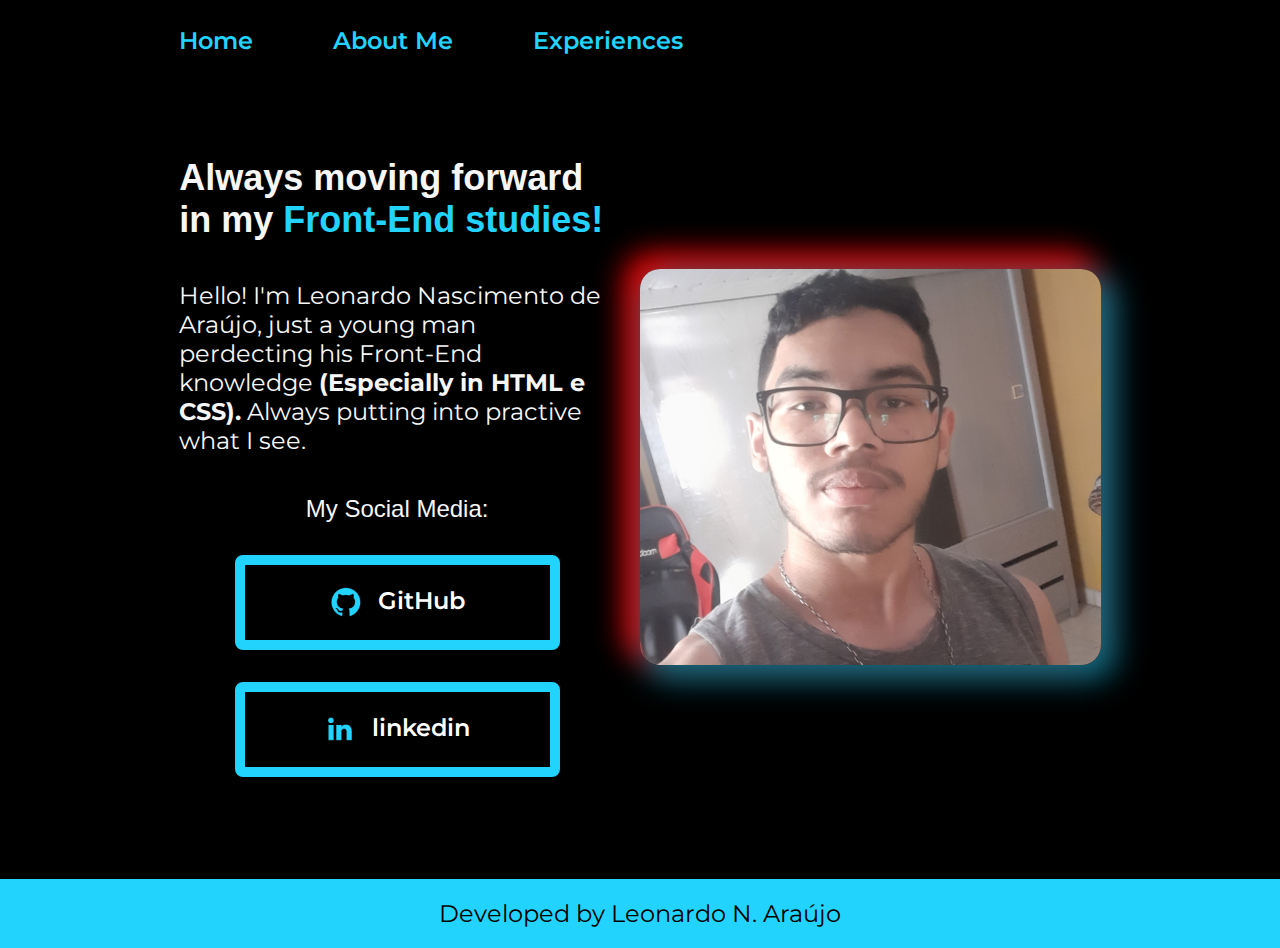
==== index.html @ 26ac320e "Add files via upload" ====
<!DOCTYPE html>
<html lang="pt-br">
<head>
    <meta charset="UTF-8"> 
    <meta http-equiv="X-UA-Compatible" content="IE=edge">
    <meta name="viewport" content="width=device-width, initial-scale=1.0">
    <title>Portifolio</title>
    <link rel="stylesheet" href="style.css">
</head>
<body>
    <header class="cabecalho">
        <nav class="cabecalho__menu">
            <a class="cabecalho__menu__link" href="index.html">Home</a>
            <a class="cabecalho__menu__link" href="aboutme.html">About Me</a>
            <a class="cabecalho__menu__link" href="experience.html">Experiences</a>
        </nav>
    </header>

    <main class="apresentacao">
            <section class="apresentacao__conteudo">
                <h1 class="apresentacao__conteudo__titulo">Always moving forward in my
                <strong class="titulo-destaque">Front-End studies!
                </strong></h1>
                <p class="apresentacao__conteudo__texto">Hello! I'm Leonardo Nascimento de Araújo, just a young man perdecting his Front-End knowledge <strong>(Especially in HTML e CSS).</strong> Always putting into practive what I see.</p>
                <div class="apresentacao__links">
                    <h2 class="apresentacao__links__subtitulo">My Social Media:</h2>
                    <a class="apresentacao__links__navegacao" target="_blank" rel="noopener" href="https://github.com/ScorpianBrazil">
                        <img src="image/Logo Github.png" alt="">
                        GitHub
                    </a>
                    <a class="apresentacao__links__navegacao" target="_blank" rel="noopener" href="https://www.linkedin.com/in/leonardo-nascimento-de-ara%C3%BAjo/">
                        <img src="image/Logo linkedin.png" alt="">
                        linkedin
                    </a>
                </div>
            </section>
            <img class="leo" src="image/20230115_074605.jpg" alt="Foto de Leonardo jovem programador">
    </main>

    <footer class="rodape">Developed by Leonardo N. Araújo</footer>
</body>
</html>
---- style.css ----
@import url('https://fonts.googleapis.com/css2?family=Montserrat&display=swap');

* {
    margin: 0;
    padding: 0;
}

body {
    /* height: 100vh; */
    box-sizing: border-box;
    background-color: #000000;
    color: #F6F6F6;
}
.cabecalho {
    padding: 2% 0% 0% 14%;
}
.cabecalho__menu {
    display: flex;
    gap: 80px;
}
.cabecalho__menu__link {
    color: #22D4FD;
    font-family: 'Montserrat', sans-serif;
    font-size: 1.5rem;
    font-weight: 600;
    text-decoration: none;
    transition: 1s all;
}
.cabecalho__menu__link:hover {
    font-size: 29px;
}
.titulo-destaque {
    color: #22D4FD;
}
.apresentacao {
    padding: 8% 14%;
    display: flex;
    align-items: center;
    justify-content: space-between;
}
.apresentacao__conteudo {
    width: 100%;
    display: flex;
    flex-direction: column;
    gap: 40px;
}
.apresentacao__conteudo__titulo {
    font-size: 2.25rem;
    font-family: Arial, Helvetica, sans-serif;
}
.apresentacao__conteudo__texto {
    font-size: 1.5rem;
    font-family: 'Montserrat', sans-serif;
}
.apresentacao__links {
    display: flex;
    flex-direction: column;
    justify-content: space-between;
    align-items: center;
    gap: 32px;
}
.apresentacao__links__subtitulo {
    font-family: Arial, Helvetica, sans-serif;
    font-weight: 400;
    font-size: 1.5rem;
}
.apresentacao__links__navegacao {
    /* background-color: #22D4FD; */
    display: flex;
    justify-content: center;
    gap: 16px;
    border: 10px solid #22d4fd;
    width:  70%;
    text-align: center;
    border-radius: 8px;
    font-size: 1.5rem;
    padding: 21.5px 0px;
    color: white;
    font-family: 'Montserrat', sans-serif;
    text-decoration: none;
    font-weight: 600;
    transition: 1s all;
}
.apresentacao__links__navegacao:hover {
    font-size: 28px;
    background-color: rgb(94, 83, 83);
}
.leo {
    width: 50%; 
    margin-left: 25px;
    border-radius: 20px;
    box-shadow: 10px 10px 30px 5px #0b6a80, -10px -10px 30px 5px red;
}
.rodape {
    background-color: #22D4FD;
    color: black;
    text-align: center;
    padding: 20px;
    font-family: 'Montserrat', sans-serif;
    font-size: 1.5rem;
    font-weight: 400;
}

@media screen and (max-width: 700px) {
    body {
        width: auto;
    }
    .cabecalho {
        padding: 5%;
    }
    .cabecalho__menu {
        flex-direction: column;
        align-items: center;
        gap: 60px;
    }
    .apresentacao {
        flex-direction: column-reverse;
        /* padding: 5%; */
    }
    .apresentacao__conteudo {
        width: auto;
    }
    .apresentacao__conteudo__titulo .apresentacao__conteudo__texto {
        text-align: left;
        font-size: 24px;
    }
    .apresentacao__links {
        width: auto;
    }
    .apresentacao__links__navegacao {
        padding: 16.5px 2px;
    }
    .leo {
        width: 100%;
        margin: 28px 0;
    }
}
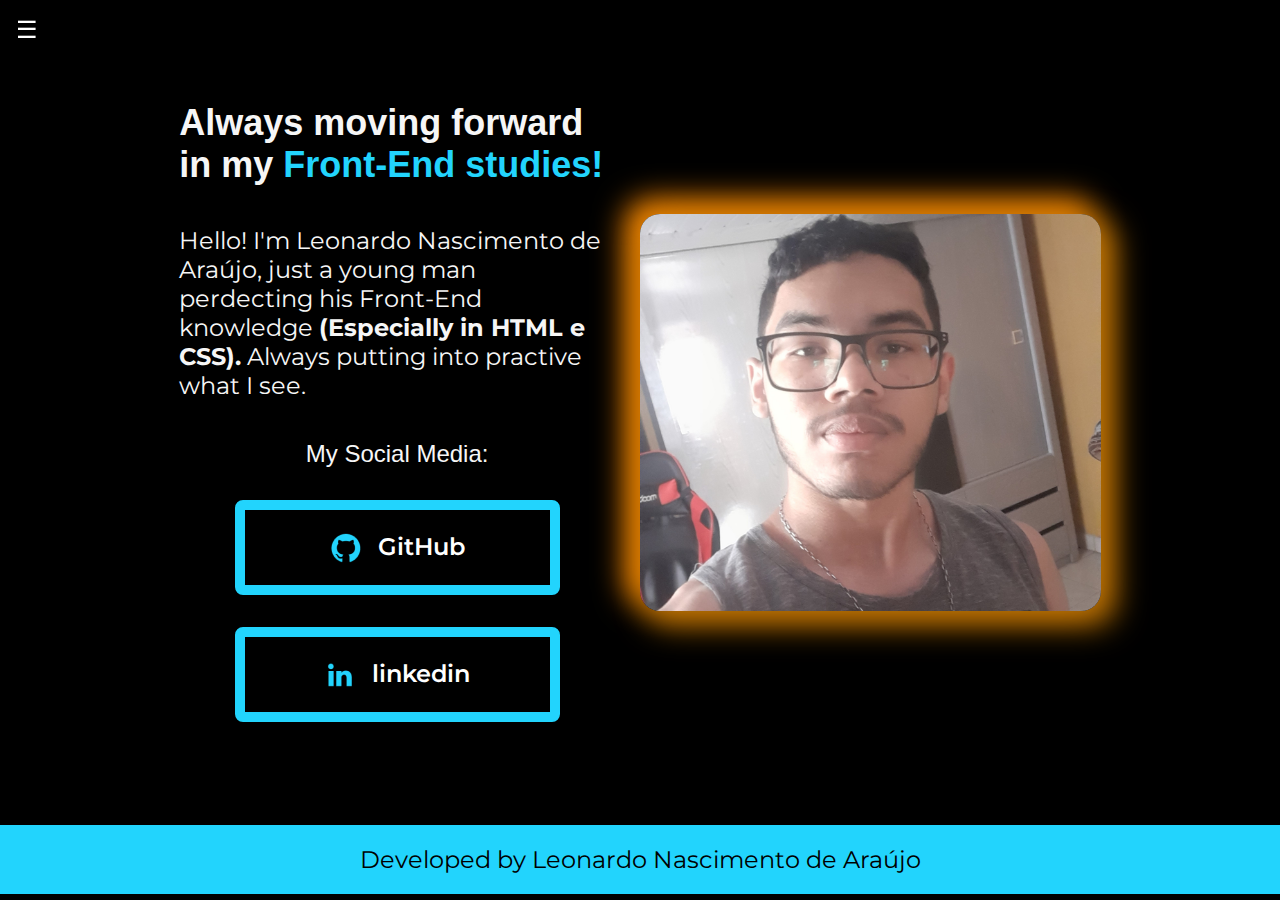
==== commit ad54a524: "Update" ====
--- a/index.html
+++ b/index.html
@@ -9,10 +9,14 @@
 </head>
 <body>
     <header class="cabecalho">
+        <button class="menu-btn">☰</button>
         <nav class="cabecalho__menu">
-            <a class="cabecalho__menu__link" href="index.html">Home</a>
-            <a class="cabecalho__menu__link" href="aboutme.html">About Me</a>
-            <a class="cabecalho__menu__link" href="experience.html">Experiences</a>
+            <button class="close-btn">×</button>
+              <div class="boruto">
+                  <a class="cabecalho__menu__link" href="index.html">Home</a>
+                  <a class="cabecalho__menu__link" href="aboutme.html">About Me</a>
+                  <a class="cabecalho__menu__link" href="experience.html">Experiences</a>
+              </div>
         </nav>
     </header>
 
@@ -37,6 +41,8 @@
             <img class="leo" src="image/20230115_074605.jpg" alt="Foto de Leonardo jovem programador">
     </main>
 
-    <footer class="rodape">Developed by Leonardo N. Araújo</footer>
+    <footer class="rodape">Developed by Leonardo Nascimento de Araújo</footer>
+
+    <script src="main.js"></script>
 </body>
 </html>--- a/style.css
+++ b/style.css
@@ -7,17 +7,57 @@
 
 body {
     /* height: 100vh; */
+    height: 100vh;
     box-sizing: border-box;
     background-color: #000000;
     color: #F6F6F6;
 }
 .cabecalho {
-    padding: 2% 0% 0% 14%;
+    padding: 0;
 }
+
+.menu-btn {
+    position: fixed;
+    top: 16px;
+    left: 16px;
+    font-size: 24px;
+    background-color: transparent;
+    color: white;
+    border: none;
+}
+
 .cabecalho__menu {
+    position: fixed;
+    top: 0;
+    left: -300px;
+    height: 57%;
+    width: 200px;
+    background: linear-gradient(#000000 15%, #c12424);
+    transition: left 0.3s ease-in-out;
+    padding: 16px;
     display: flex;
-    gap: 80px;
+    justify-content: center;
+    align-items: center;
 }
+
+.close-btn {
+    position: absolute;
+    top: 8%;
+    left: 50%;
+    transform: translate(-50%, -50%);
+    font-size: 30px;
+    background-color: transparent;
+    border: none;
+    color: white;
+}
+
+.boruto {
+    display: flex;
+    flex-direction: column;
+    align-items: center;
+    justify-content: space-around;
+}
+
 .cabecalho__menu__link {
     color: #22D4FD;
     font-family: 'Montserrat', sans-serif;
@@ -25,9 +65,17 @@
     font-weight: 600;
     text-decoration: none;
     transition: 1s all;
+    /* padding: 16px;
+    margin: 10px 0; */
+    padding: 16px 0;
+    text-align: center;
 }
+
 .cabecalho__menu__link:hover {
-    font-size: 29px;
+    background-color: #111;
+}
+.menu-open .cabecalho__menu {
+    left: 0;
 }
 .titulo-destaque {
     color: #22D4FD;
@@ -51,6 +99,9 @@
 .apresentacao__conteudo__texto {
     font-size: 1.5rem;
     font-family: 'Montserrat', sans-serif;
+}
+.apresentacao__conteudo__li {
+    margin: 10px 0;
 }
 .apresentacao__links {
     display: flex;
@@ -89,7 +140,7 @@
     width: 50%; 
     margin-left: 25px;
     border-radius: 20px;
-    box-shadow: 10px 10px 30px 5px #0b6a80, -10px -10px 30px 5px red;
+    box-shadow: 10px 10px 30px 5px #b76f03, -10px -10px 30px 5px rgb(255, 140, 0);
 }
 .rodape {
     background-color: #22D4FD;
@@ -124,6 +175,9 @@
         text-align: left;
         font-size: 24px;
     }
+    li {
+        margin: 10px 0;
+    }
     .apresentacao__links {
         width: auto;
     }
@@ -132,6 +186,6 @@
     }
     .leo {
         width: 100%;
-        margin: 28px 0;
+        margin: 30px 0;
     }
 }